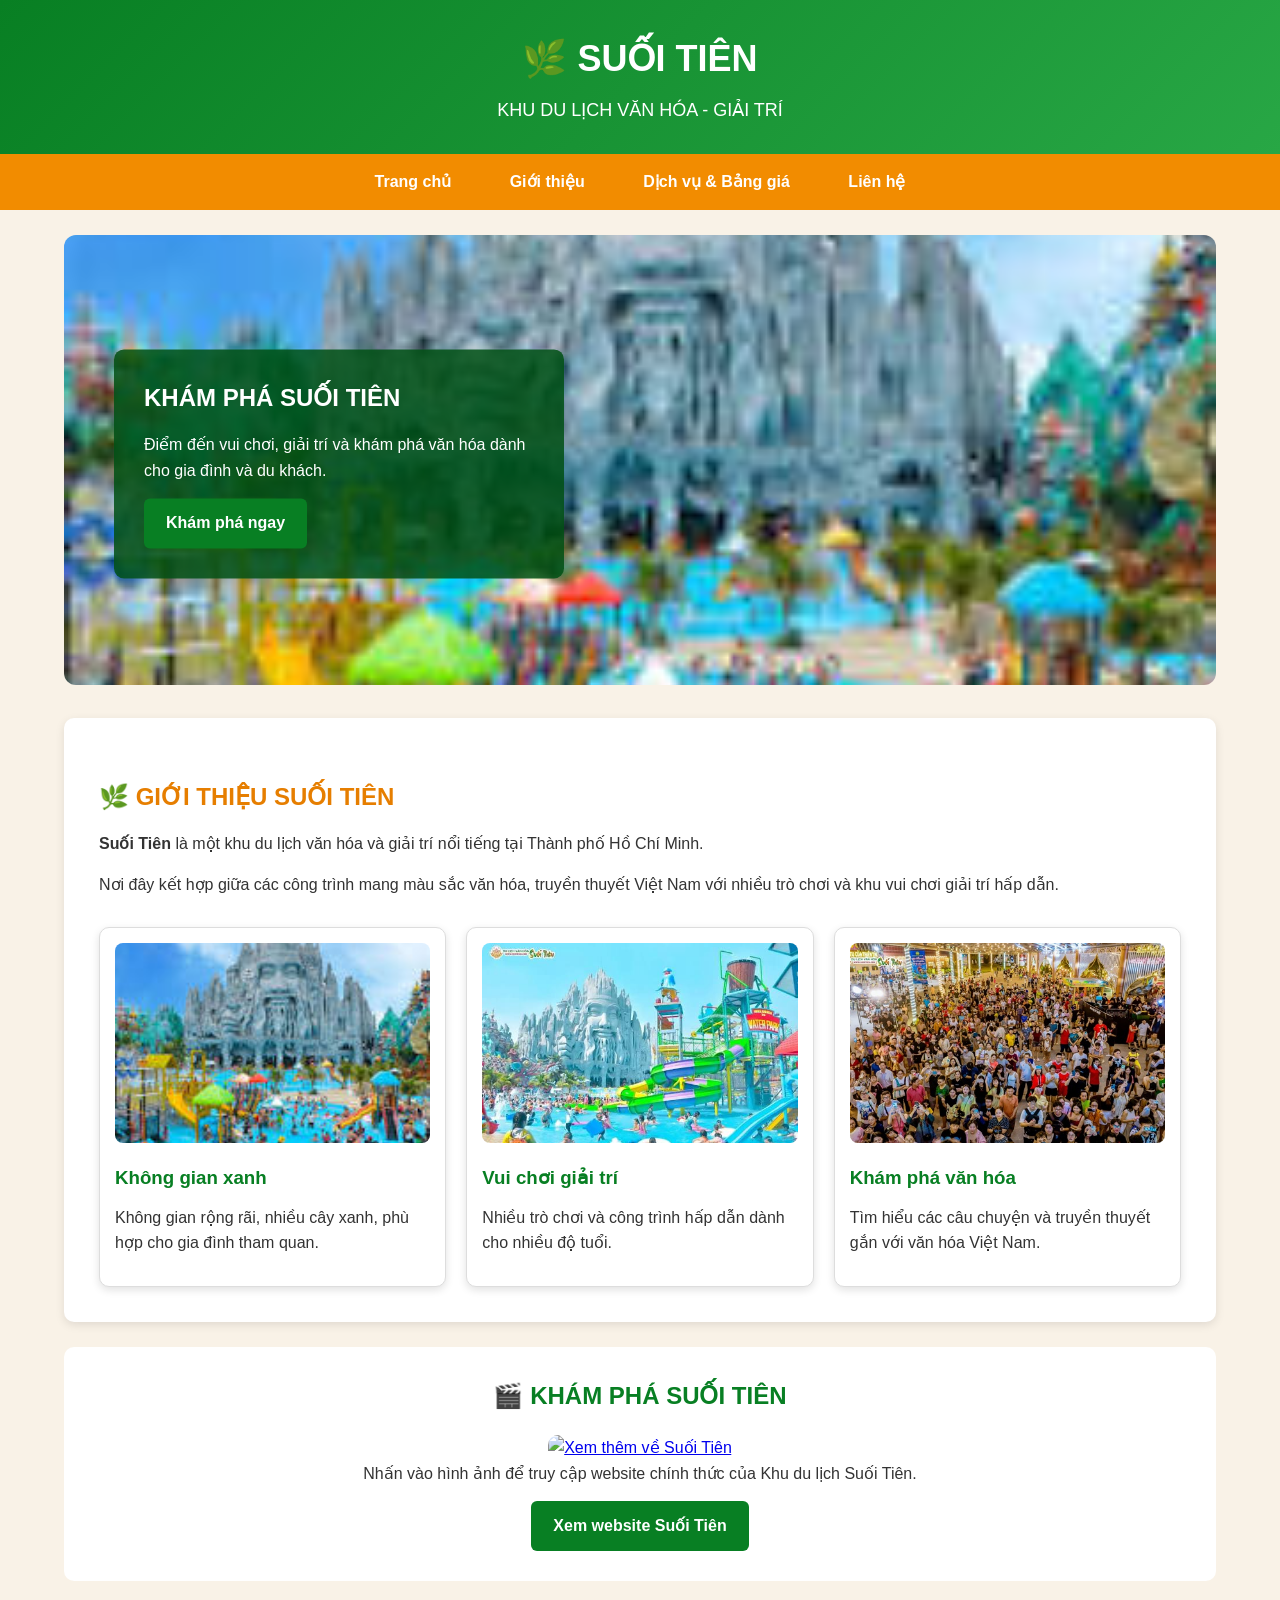
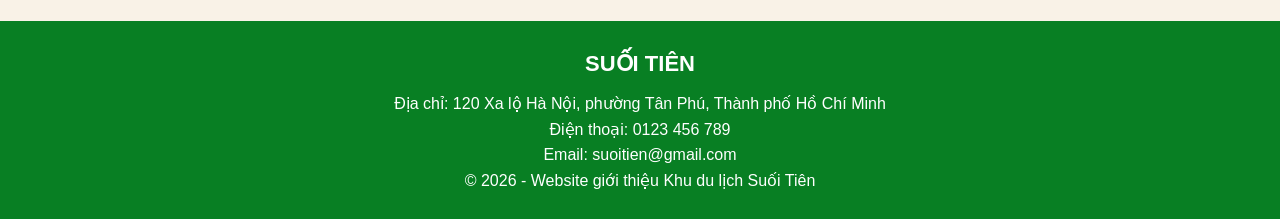
==== index.HTML @ 2028ded6 "Add files via upload" ====
<!DOCTYPE html>
<html lang="vi">
<head>
    <meta charset="UTF-8">
    <meta name="viewport" content="width=device-width, initial-scale=1.0">
    <title>Khu du lịch Suối Tiên</title>
    <link rel="stylesheet" href="../css/style.css">
</head>

<body>

<header>
    <div class="logo">🌿 SUỐI TIÊN</div>
    <p>KHU DU LỊCH VĂN HÓA - GIẢI TRÍ</p>
</header>

<nav>
    <a href="index.html">Trang chủ</a>
    <a href="gioithieu.html">Giới thiệu</a>
    <a href="dichvu.html">Dịch vụ & Bảng giá</a>
    <a href="lienhe.html">Liên hệ</a>
</nav>

<main>

    <section class="banner">
        <img src="../images/tải xuống (1).jfif" alt="Khu du lịch Suối Tiên">

        <div class="banner-text">
            <h1>KHÁM PHÁ SUỐI TIÊN</h1>
            <p>
                Điểm đến vui chơi, giải trí và khám phá văn hóa
                dành cho gia đình và du khách.
            </p>

            <a class="button" href="gioithieu.html">
                Khám phá ngay
            </a>
        </div>
    </section>


    <section class="content">

        <h2>🌿 GIỚI THIỆU SUỐI TIÊN</h2>

        <p>
            <b>Suối Tiên</b> là một khu du lịch văn hóa và giải trí
            nổi tiếng tại Thành phố Hồ Chí Minh.
        </p>

        <p>
            Nơi đây kết hợp giữa các công trình mang màu sắc
            văn hóa, truyền thuyết Việt Nam với nhiều trò chơi
            và khu vui chơi giải trí hấp dẫn.
        </p>

        <div class="cards">

            <div class="card">
                <img src="../images/tải xuống (1).jfif" alt="Suối Tiên">
                <h3>Không gian xanh</h3>
                <p>
                    Không gian rộng rãi, nhiều cây xanh,
                    phù hợp cho gia đình tham quan.
                </p>
            </div>

            <div class="card">
                <img src="../images/images.jfif" alt="Khu vui chơi">
                <h3>Vui chơi giải trí</h3>
                <p>
                    Nhiều trò chơi và công trình hấp dẫn
                    dành cho nhiều độ tuổi.
                </p>
            </div>

            <div class="card">
                <img src="../images/Anh-4_Suoi-Tien.jpg" alt="Hoạt động Suối Tiên">
                <h3>Khám phá văn hóa</h3>
                <p>
                    Tìm hiểu các câu chuyện và truyền thuyết
                    gắn với văn hóa Việt Nam.
                </p>
            </div>

        </div>

    </section>


    <section class="video">

        <h2>🎬 KHÁM PHÁ SUỐI TIÊN</h2>

        <a href="https://suoitien.vn/" target="_blank">
            <img src="images/anhsuoitien3.jpg"
                 alt="Xem thêm về Suối Tiên">
        </a>

        <p>
            Nhấn vào hình ảnh để truy cập website chính thức
            của Khu du lịch Suối Tiên.
        </p>

        <a class="button"
           href="https://suoitien.vn/"
           target="_blank">
            Xem website Suối Tiên
        </a>

    </section>

</main>


<footer>

    <h3>SUỐI TIÊN</h3>

    <p>
        Địa chỉ: 120 Xa lộ Hà Nội, phường Tân Phú,
        Thành phố Hồ Chí Minh
    </p>

    <p>
        Điện thoại: 0123 456 789
    </p>

    <p>
        Email: suoitien@gmail.com
    </p>

    <p>
        © 2026 - Website giới thiệu Khu du lịch Suối Tiên
    </p>

</footer>

</body>
</html>
---- css/style.css ----
* {
    box-sizing: border-box;
    margin: 0;
    padding: 0;
}

body {
    font-family: Arial, sans-serif;
    background-color: #f9f2e7;
    color: #333;
    line-height: 1.6;
}



header {
    background: linear-gradient(135deg, #087f23, #28a745);
    color: white;
    text-align: center;
    padding: 30px 10px;
}

.logo {
    font-size: 36px;
    font-weight: bold;
}

header p {
    margin-top: 8px;
    font-size: 18px;
}




nav {
    background-color: #f28c00;
    text-align: center;
    padding: 15px;
}

nav a {
    color: white;
    text-decoration: none;
    font-weight: bold;
    margin: 0 15px;
    padding: 8px 12px;
    border-radius: 5px;
}

nav a:hover {
    background-color: #087f23;
}




main {
    width: 90%;
    max-width: 1200px;
    margin: auto;
}



.banner {
    position: relative;
    margin-top: 25px;
}

.banner img {
    width: 100%;
    height: 450px;
    object-fit: cover;
    border-radius: 12px;
}

.banner-text {
    position: absolute;
    top: 50%;
    left: 50px;
    transform: translateY(-50%);

    background-color: rgba(0, 80, 20, 0.85);
    color: white;

    padding: 30px;
    width: 450px;
    border-radius: 10px;
}

.banner-text h1 {
    margin-bottom: 15px;
}




.content {
    background-color: white;
    margin-top: 25px;
    padding: 35px;
    border-radius: 10px;
    box-shadow: 0 3px 10px rgba(0,0,0,0.1);
}

.content h1 {
    text-align: center;
    color: #087f23;
    margin-bottom: 25px;
}

.content h2 {
    color: #e67e00;
    margin-top: 25px;
    margin-bottom: 15px;
}

.content p {
    margin-bottom: 15px;
}




.button {
    display: inline-block;
    margin-top: 15px;
    padding: 12px 22px;

    background-color: #087f23;
    color: white;

    text-decoration: none;
    border-radius: 6px;
    font-weight: bold;
}

.button:hover {
    background-color: #f28c00;
}



.cards {
    display: flex;
    gap: 20px;
    margin-top: 30px;
}

.card {
    flex: 1;
    background-color: #fff;
    border: 1px solid #ddd;
    border-radius: 10px;
    padding: 15px;

    box-shadow: 0 3px 8px rgba(0,0,0,0.12);
}

.card img {
    width: 100%;
    height: 200px;
    object-fit: cover;
    border-radius: 8px;
}

.card h3 {
    color: #087f23;
    margin: 12px 0;
}




.video {
    background-color: white;
    text-align: center;
    margin-top: 25px;
    padding: 30px;
    border-radius: 10px;
}

.video h2 {
    color: #087f23;
    margin-bottom: 20px;
}

.video img {
    width: 70%;
    max-width: 700px;
    border-radius: 10px;
}

.video img:hover {
    opacity: 0.8;
}



.large-image {
    width: 80%;
    max-height: 450px;
    object-fit: cover;
    display: block;
    margin: 20px auto;
    border-radius: 10px;
}




.list {
    width: 80%;
    margin: auto;
    padding: 15px 30px;
    background-color: #f4f9ed;
    border-radius: 8px;
}

.list li {
    margin: 8px;
}




.service-box {
    background-color: #f4f9ed;
    border-left: 5px solid #087f23;
    padding: 20px;
    margin: 20px 0;
    border-radius: 5px;
}

.service-box h3 {
    color: #087f23;
    margin-bottom: 10px;
}

.service-box li {
    margin: 7px 0;
}




.table-container {
    overflow-x: auto;
}

table {
    width: 100%;
    border-collapse: collapse;
    margin-top: 20px;
}

th {
    background-color: #087f23;
    color: white;
}

th, td {
    border: 1px solid #999;
    padding: 12px;
    text-align: center;
}

tr:nth-child(even) {
    background-color: #f5f5f5;
}

tr:hover {
    background-color: #fff0c2;
}




audio {
    width: 80%;
    max-width: 500px;
}



.contact {
    background-color: #f4f9ed;
    border-left: 5px solid #f28c00;
    padding: 25px;
    margin-bottom: 30px;
    border-radius: 8px;
}

.contact h2 {
    margin-top: 0;
    color: #087f23;
}

.contact a {
    color: #087f23;
}




form {
    max-width: 700px;
    margin: auto;
    background-color: #f8f8f8;
    padding: 25px;
    border-radius: 10px;
}

form label {
    display: block;
    font-weight: bold;
    margin-top: 12px;
    margin-bottom: 5px;
}

form input,
form textarea {
    width: 100%;
    padding: 12px;
    border: 1px solid #bbb;
    border-radius: 5px;
    font-size: 15px;
}

.form-button {
    text-align: center;
    margin-top: 20px;
}

button {
    padding: 12px 20px;
    border: none;
    border-radius: 5px;
    background-color: #087f23;
    color: white;
    font-weight: bold;
    margin: 5px;
    cursor: pointer;
}

button:hover {
    background-color: #f28c00;
}




footer {
    margin-top: 40px;
    background-color: #087f23;
    color: white;
    text-align: center;
    padding: 25px;
}

footer h3 {
    font-size: 22px;
    margin-bottom: 10px;
}




@media screen and (max-width: 768px) {

    nav a {
        display: block;
        margin: 8px;
    }

    .banner img {
        height: 500px;
    }

    .banner-text {
        left: 20px;
        right: 20px;
        width: auto;
    }

    .cards {
        flex-direction: column;
    }

    .content {
        padding: 20px;
    }

    .large-image {
        width: 100%;
    }

    .video img {
        width: 100%;
    }
}
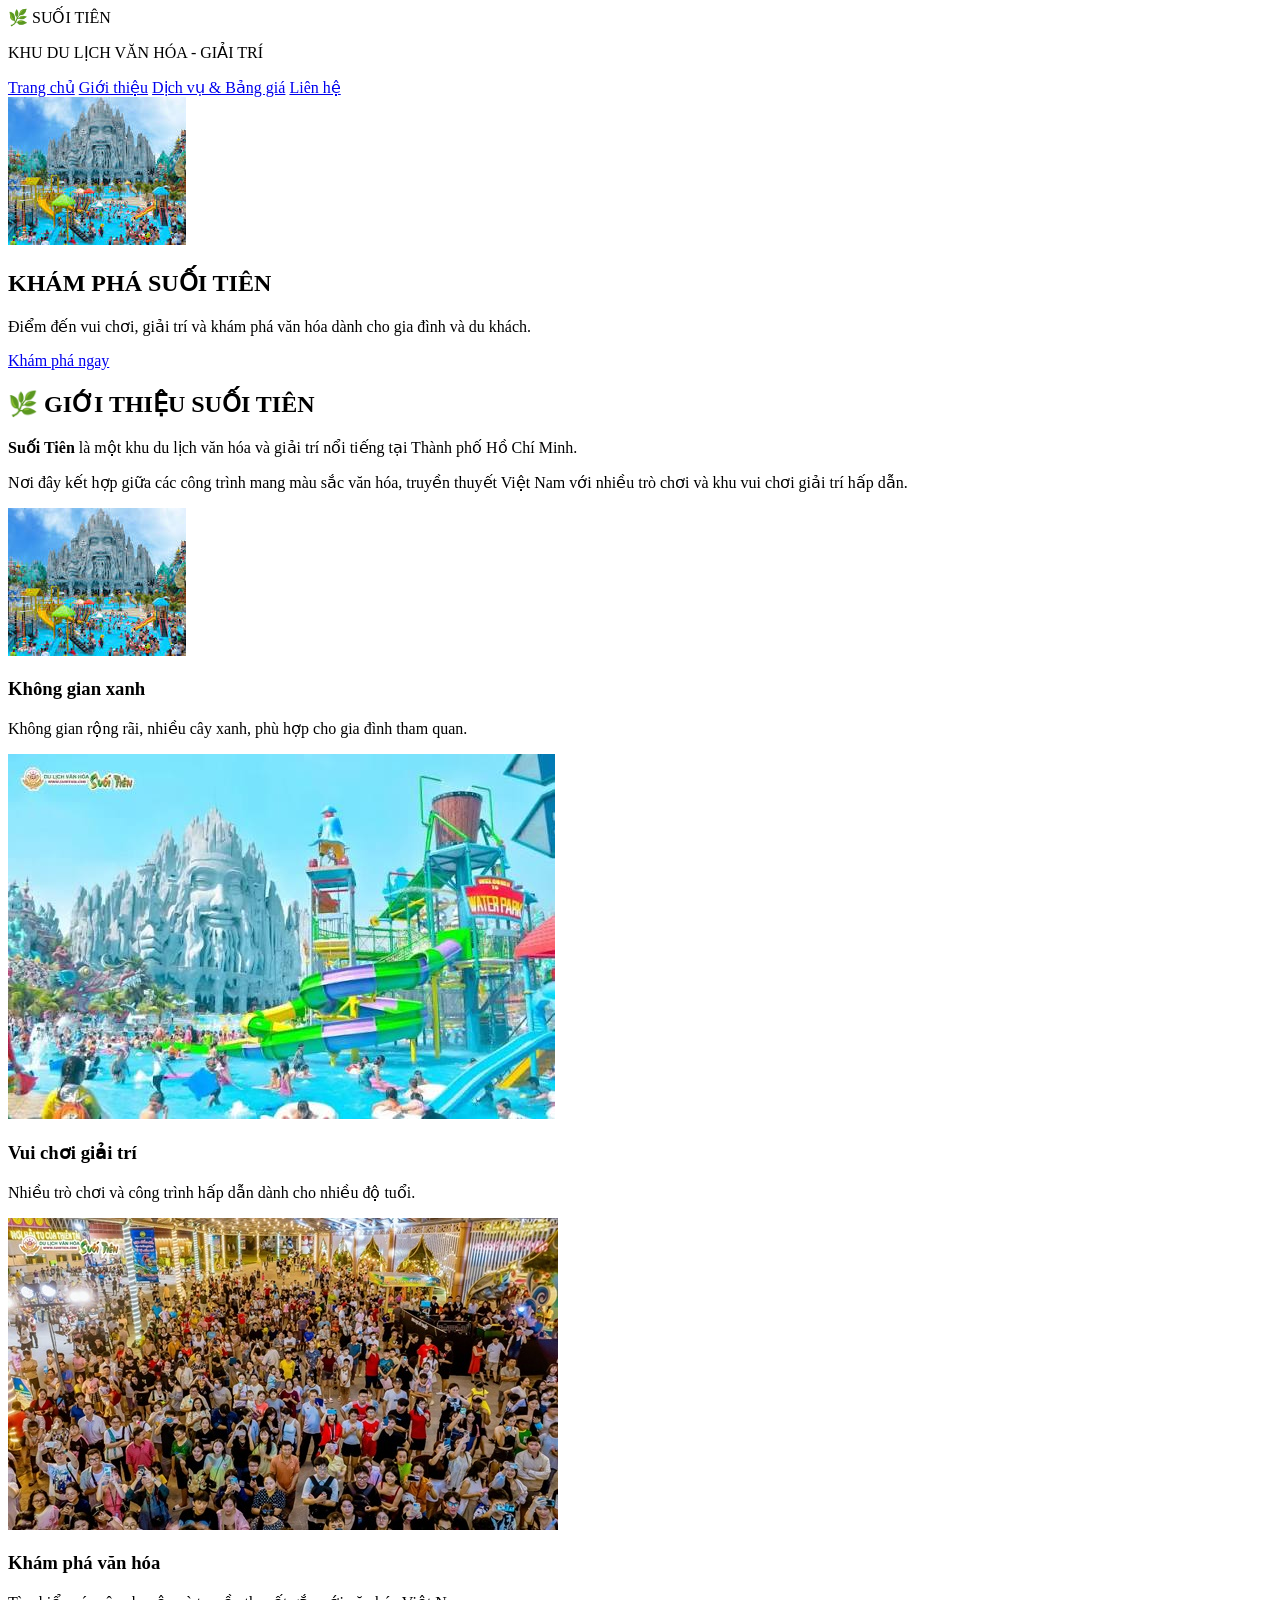
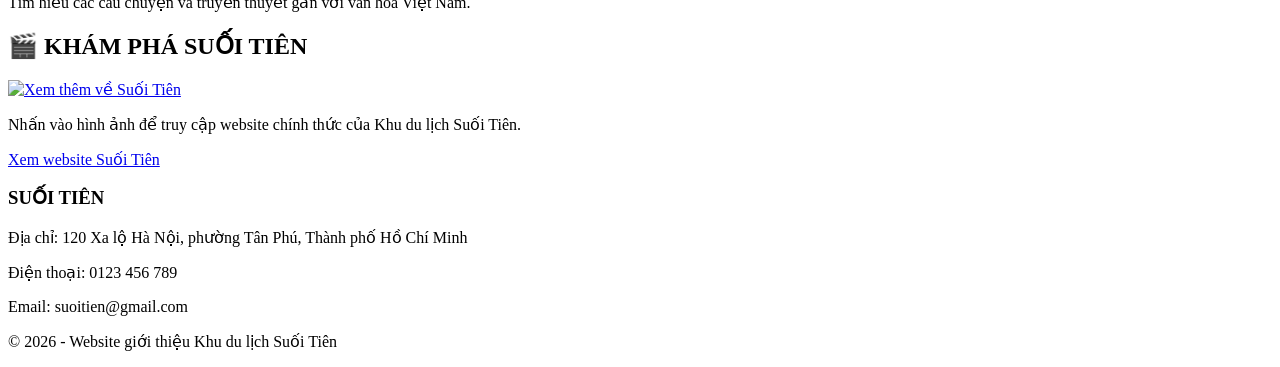
==== commit c58f456a: "Update index.HTML" ====
--- a/index.HTML
+++ b/index.HTML
@@ -4,7 +4,7 @@
     <meta charset="UTF-8">
     <meta name="viewport" content="width=device-width, initial-scale=1.0">
     <title>Khu du lịch Suối Tiên</title>
-    <link rel="stylesheet" href="../css/style.css">
+    <link rel="stylesheet" href="./style.css">
 </head>
 
 <body>
@@ -24,7 +24,7 @@
 <main>
 
     <section class="banner">
-        <img src="../images/tải xuống (1).jfif" alt="Khu du lịch Suối Tiên">
+        <img src="./images/tải xuống (1).jfif" alt="Khu du lịch Suối Tiên">
 
         <div class="banner-text">
             <h1>KHÁM PHÁ SUỐI TIÊN</h1>
@@ -58,7 +58,7 @@
         <div class="cards">
 
             <div class="card">
-                <img src="../images/tải xuống (1).jfif" alt="Suối Tiên">
+                <img src="./images/tải xuống (1).jfif" alt="Suối Tiên">
                 <h3>Không gian xanh</h3>
                 <p>
                     Không gian rộng rãi, nhiều cây xanh,
@@ -67,7 +67,7 @@
             </div>
 
             <div class="card">
-                <img src="../images/images.jfif" alt="Khu vui chơi">
+                <img src="./images/images.jfif" alt="Khu vui chơi">
                 <h3>Vui chơi giải trí</h3>
                 <p>
                     Nhiều trò chơi và công trình hấp dẫn
@@ -76,7 +76,7 @@
             </div>
 
             <div class="card">
-                <img src="../images/Anh-4_Suoi-Tien.jpg" alt="Hoạt động Suối Tiên">
+                <img src="./images/Anh-4_Suoi-Tien.jpg" alt="Hoạt động Suối Tiên">
                 <h3>Khám phá văn hóa</h3>
                 <p>
                     Tìm hiểu các câu chuyện và truyền thuyết
@@ -138,4 +138,4 @@
 </footer>
 
 </body>
-</html>+</html>
